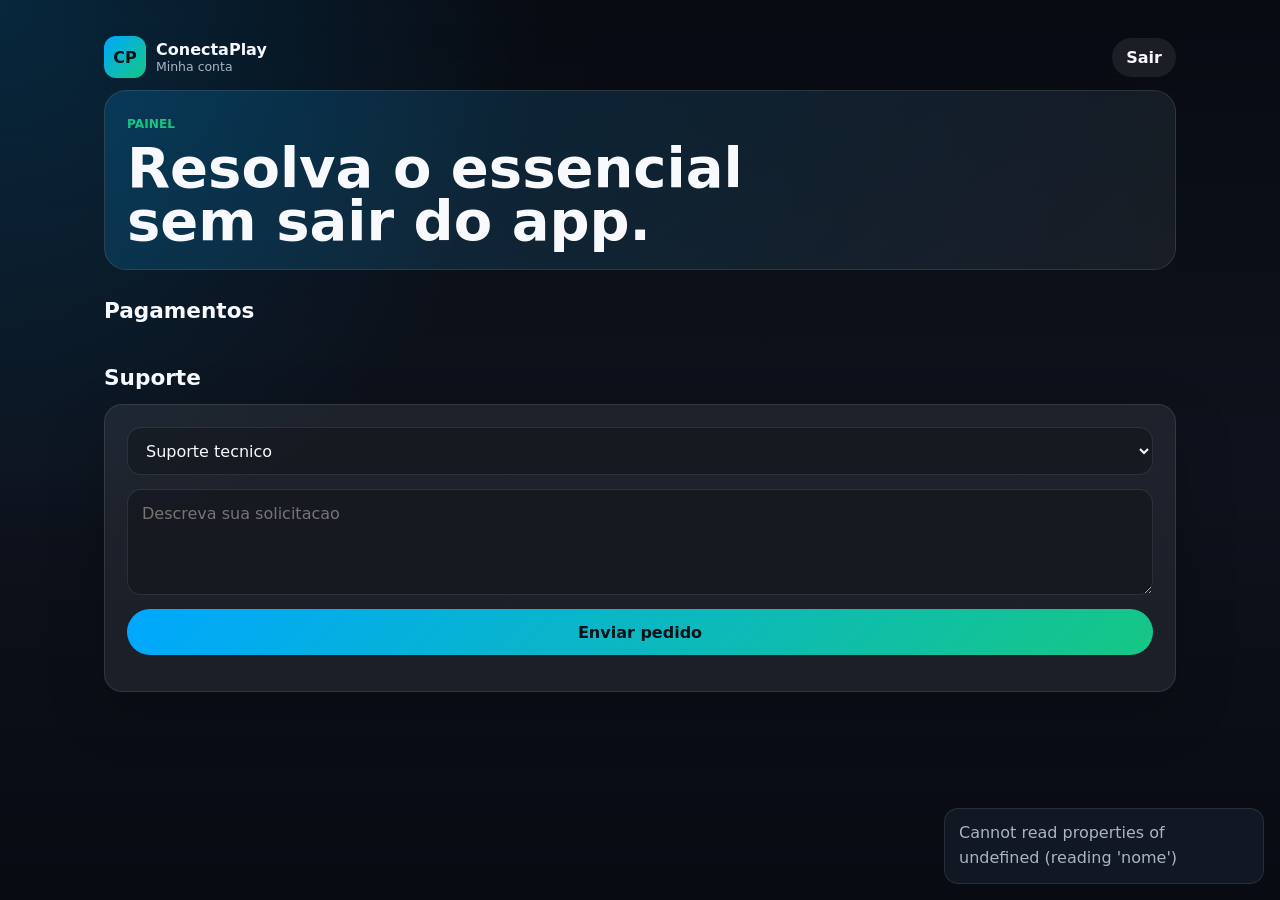
==== frontend/dashboard.html @ 922a5e2e "Inicio conectaplay" ====
<!doctype html>
<html lang="pt-BR">
  <head>
    <meta charset="utf-8">
    <meta name="viewport" content="width=device-width, initial-scale=1">
    <title>Dashboard | ConectaPlay</title>
    <link rel="stylesheet" href="css/style.css">
  </head>
  <body>
    <main class="app-shell dashboard-shell">
      <header class="topbar">
        <a class="brand" href="index.html" aria-label="ConectaPlay">
          <span class="brand-mark">CP</span>
          <span>
            <strong id="companyName">ConectaPlay</strong>
            <small id="welcomeText">Minha conta</small>
          </span>
        </a>
        <button id="logoutBtn" class="icon-link" type="button">Sair</button>
      </header>

      <section class="dashboard-hero">
        <span class="eyebrow">Painel</span>
        <h1>Resolva o essencial sem sair do app.</h1>
      </section>

      <section id="pagamentos" class="section-block">
        <div class="section-title">
          <h2>Pagamentos</h2>
        </div>
        <div id="paymentsList" class="stack-list"></div>
      </section>

      <section id="suporte" class="section-block">
        <div class="section-title">
          <h2>Suporte</h2>
        </div>
        <form id="supportForm" class="support-form">
          <select name="tipo" aria-label="Tipo de pedido">
            <option value="suporte">Suporte tecnico</option>
            <option value="beneficio">Beneficio</option>
            <option value="financeiro">Financeiro</option>
          </select>
          <textarea name="mensagem" rows="4" placeholder="Descreva sua solicitacao" required></textarea>
          <button class="primary-btn full-btn" type="submit">Enviar pedido</button>
          <p id="supportMessage" class="form-message" role="status"></p>
        </form>
        <div id="ordersList" class="stack-list"></div>
      </section>
    </main>

    <script src="js/dashboard.js"></script>
  </body>
</html>
---- frontend/css/style.css ----
:root {
  --bg: #080b12;
  --surface: #111723;
  --surface-soft: #182132;
  --text: #f7f9fc;
  --muted: #a9b4c5;
  --primary: #00a8ff;
  --secondary: #16c784;
  --line: rgba(255, 255, 255, 0.1);
  --danger: #ff5f6d;
  font-family: Inter, ui-sans-serif, system-ui, -apple-system, BlinkMacSystemFont, "Segoe UI", sans-serif;
}

* {
  box-sizing: border-box;
}

body {
  margin: 0;
  min-height: 100vh;
  color: var(--text);
  background:
    radial-gradient(circle at top left, rgba(0, 168, 255, 0.18), transparent 34rem),
    linear-gradient(180deg, #080b12 0%, #0d121c 52%, #080b12 100%);
}

a {
  color: inherit;
  text-decoration: none;
}

img {
  display: block;
  max-width: 100%;
}

button,
input,
select,
textarea {
  font: inherit;
}

.app-shell {
  width: min(1120px, 100%);
  margin: 0 auto;
  padding: 16px 16px 40px;
}

.topbar {
  position: sticky;
  top: 0;
  z-index: 10;
  display: flex;
  align-items: center;
  justify-content: space-between;
  gap: 16px;
  padding: 12px 0;
  backdrop-filter: blur(18px);
}

.brand {
  display: inline-flex;
  align-items: center;
  gap: 10px;
  min-width: 0;
}

.brand-mark {
  display: grid;
  width: 42px;
  height: 42px;
  place-items: center;
  border-radius: 12px;
  color: #061017;
  background: linear-gradient(135deg, var(--primary), var(--secondary));
  font-weight: 900;
}

.brand strong,
.brand small {
  display: block;
}

.brand small {
  color: var(--muted);
  font-size: 0.78rem;
}

.icon-link,
.ghost-btn,
.primary-btn {
  border: 0;
  border-radius: 999px;
  cursor: pointer;
  font-weight: 800;
  white-space: nowrap;
}

.icon-link {
  padding: 10px 14px;
  color: var(--text);
  background: rgba(255, 255, 255, 0.08);
}

.hero {
  min-height: 470px;
  display: flex;
  align-items: end;
  margin: 10px 0 18px;
  padding: 28px;
  border: 1px solid var(--line);
  border-radius: 24px;
  overflow: hidden;
  background:
    linear-gradient(90deg, rgba(8, 11, 18, 0.92), rgba(8, 11, 18, 0.24)),
    url("https://images.unsplash.com/photo-1522869635100-9f4c5e86aa37?auto=format&fit=crop&w=1600&q=80") center/cover;
}

.hero-content {
  width: min(640px, 100%);
}

.eyebrow {
  display: inline-flex;
  margin-bottom: 10px;
  color: var(--secondary);
  font-size: 0.76rem;
  font-weight: 900;
  letter-spacing: 0;
  text-transform: uppercase;
}

h1,
h2,
h3,
p {
  margin-top: 0;
}

h1 {
  margin-bottom: 12px;
  font-size: clamp(2.2rem, 11vw, 4.8rem);
  line-height: 0.95;
}

h2 {
  margin-bottom: 0;
  font-size: 1.35rem;
}

h3 {
  margin-bottom: 8px;
  font-size: 1rem;
}

p {
  color: var(--muted);
  line-height: 1.55;
}

.hero-actions {
  display: flex;
  flex-wrap: wrap;
  gap: 10px;
  margin-top: 22px;
}

.primary-btn,
.ghost-btn {
  display: inline-flex;
  align-items: center;
  justify-content: center;
  min-height: 46px;
  padding: 0 18px;
}

.primary-btn {
  color: #061017;
  background: linear-gradient(135deg, var(--primary), var(--secondary));
}

.ghost-btn {
  color: var(--text);
  border: 1px solid var(--line);
  background: rgba(255, 255, 255, 0.07);
}

.quick-grid {
  display: grid;
  grid-template-columns: repeat(2, minmax(0, 1fr));
  gap: 10px;
}

.quick-card {
  display: flex;
  min-height: 90px;
  align-items: center;
  gap: 12px;
  padding: 16px;
  border: 1px solid var(--line);
  border-radius: 18px;
  background: rgba(255, 255, 255, 0.06);
}

.quick-card span {
  display: grid;
  width: 38px;
  height: 38px;
  place-items: center;
  border-radius: 12px;
  color: #061017;
  background: var(--primary);
  font-weight: 900;
}

.section-block {
  margin-top: 28px;
}

.section-title {
  display: flex;
  align-items: center;
  justify-content: space-between;
  gap: 16px;
  margin-bottom: 14px;
}

.section-title a {
  color: var(--secondary);
  font-weight: 800;
}

.media-row {
  display: grid;
  grid-auto-flow: column;
  grid-auto-columns: minmax(245px, 320px);
  gap: 14px;
  overflow-x: auto;
  padding-bottom: 8px;
  scroll-snap-type: x mandatory;
}

.media-card,
.partner-card,
.list-card,
.support-form,
.auth-card {
  border: 1px solid var(--line);
  border-radius: 18px;
  background: rgba(255, 255, 255, 0.07);
  box-shadow: 0 20px 60px rgba(0, 0, 0, 0.18);
}

.media-card {
  overflow: hidden;
  scroll-snap-align: start;
}

.media-card img {
  width: 100%;
  aspect-ratio: 16 / 9;
  object-fit: cover;
  background: var(--surface-soft);
}

.media-card div {
  padding: 14px;
}

.media-card span,
.partner-card span,
.list-card span {
  color: var(--muted);
  font-size: 0.84rem;
}

.benefit-band {
  padding: 24px;
  border: 1px solid var(--line);
  border-radius: 22px;
  background: linear-gradient(135deg, rgba(0, 168, 255, 0.2), rgba(22, 199, 132, 0.12));
}

.partner-grid,
.stack-list {
  display: grid;
  gap: 12px;
}

.partner-card,
.list-card {
  display: grid;
  grid-template-columns: auto 1fr auto;
  align-items: center;
  gap: 12px;
  padding: 14px;
}

.partner-logo {
  display: grid;
  width: 48px;
  height: 48px;
  place-items: center;
  border-radius: 14px;
  color: #061017;
  background: var(--secondary);
  font-weight: 900;
}

.partner-card a,
.coupon,
.status {
  display: inline-flex;
  width: fit-content;
  align-items: center;
  min-height: 30px;
  padding: 0 10px;
  border-radius: 999px;
  color: var(--text);
  background: rgba(255, 255, 255, 0.1);
  font-size: 0.8rem;
  font-weight: 800;
}

.auth-shell {
  display: grid;
  width: min(460px, 100%);
  min-height: 100vh;
  align-content: center;
  gap: 22px;
  margin: 0 auto;
  padding: 18px;
}

.auth-card,
.support-form {
  display: grid;
  gap: 14px;
  padding: 22px;
}

.auth-card h1 {
  font-size: 2.25rem;
}

label {
  display: grid;
  gap: 8px;
  color: var(--muted);
  font-weight: 700;
}

input,
select,
textarea {
  width: 100%;
  border: 1px solid var(--line);
  border-radius: 14px;
  color: var(--text);
  background: rgba(0, 0, 0, 0.24);
  outline: 0;
}

input,
select {
  min-height: 48px;
  padding: 0 14px;
}

textarea {
  resize: vertical;
  padding: 14px;
}

.full-btn {
  width: 100%;
}

.form-message,
.empty-state,
.toast {
  margin: 0;
  color: var(--muted);
}

.toast {
  position: fixed;
  right: 16px;
  bottom: 16px;
  max-width: 320px;
  padding: 12px 14px;
  border: 1px solid var(--line);
  border-radius: 14px;
  background: var(--surface);
}

.dashboard-hero {
  padding: 22px;
  border: 1px solid var(--line);
  border-radius: 22px;
  background: linear-gradient(135deg, rgba(0, 168, 255, 0.18), rgba(255, 255, 255, 0.06));
}

.dashboard-hero h1 {
  max-width: 720px;
  margin-bottom: 0;
  font-size: clamp(2rem, 8vw, 3.5rem);
}

.list-card {
  grid-template-columns: 1fr auto;
}

.list-card strong,
.list-card span {
  display: block;
}

.right-info {
  text-align: right;
}

@media (min-width: 760px) {
  .app-shell {
    padding: 24px 24px 56px;
  }

  .quick-grid {
    grid-template-columns: repeat(4, minmax(0, 1fr));
  }

  .partner-grid {
    grid-template-columns: repeat(2, minmax(0, 1fr));
  }
}

@media (max-width: 520px) {
  .hero {
    min-height: 520px;
    padding: 20px;
    border-radius: 20px;
  }

  .partner-card {
    grid-template-columns: auto 1fr;
  }

  .partner-card a {
    grid-column: 1 / -1;
    justify-content: center;
    width: 100%;
  }
}
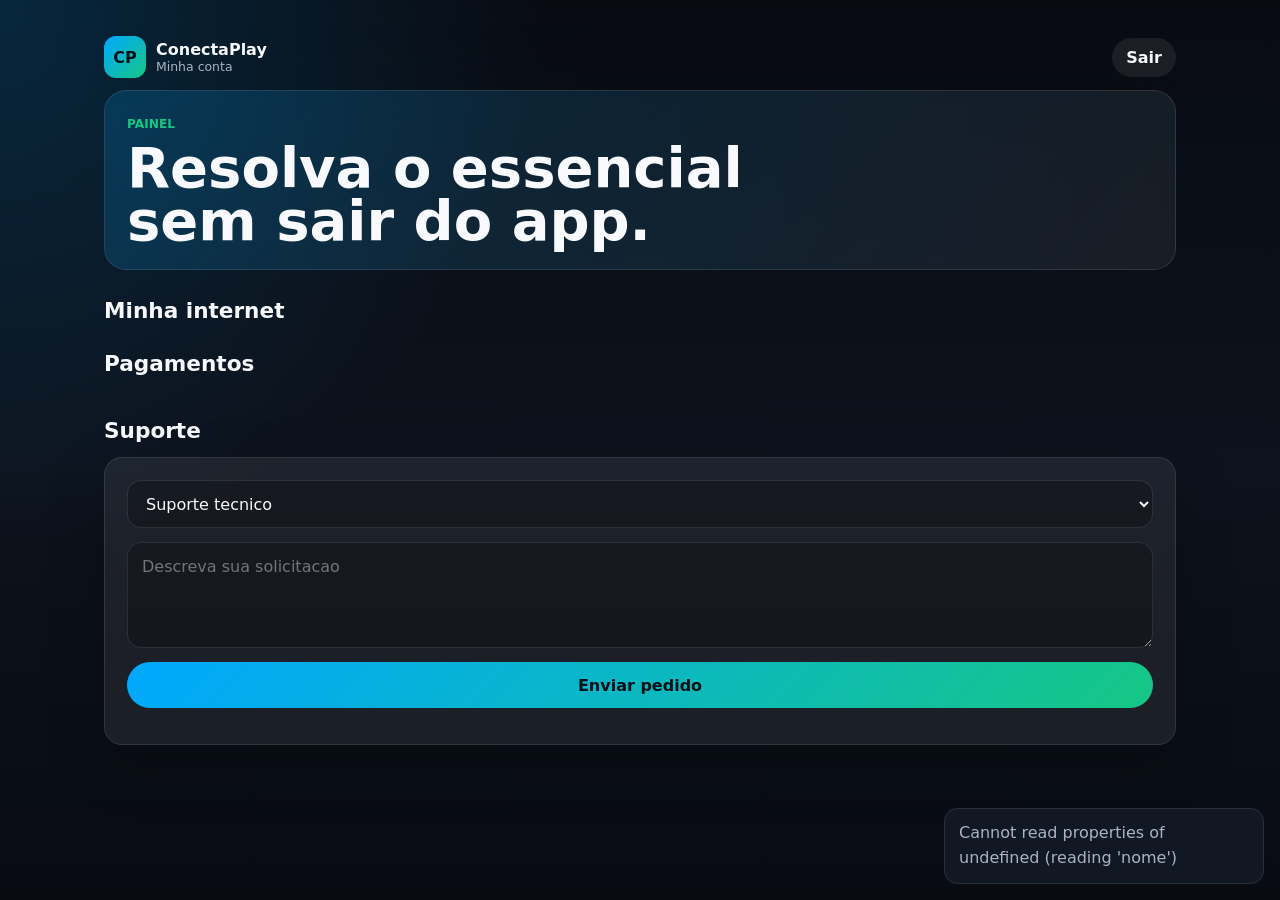
==== commit 1454a384: "Inicio conectaplay 2" ====
--- a/frontend/dashboard.html
+++ b/frontend/dashboard.html
@@ -22,6 +22,13 @@
       <section class="dashboard-hero">
         <span class="eyebrow">Painel</span>
         <h1>Resolva o essencial sem sair do app.</h1>
+      </section>
+
+      <section id="minha-internet" class="section-block">
+        <div class="section-title">
+          <h2>Minha internet</h2>
+        </div>
+        <div id="internetPanel" class="internet-panel" aria-live="polite"></div>
       </section>
 
       <section id="pagamentos" class="section-block">
--- a/frontend/css/style.css
+++ b/frontend/css/style.css
@@ -244,6 +244,7 @@
 .media-card,
 .partner-card,
 .list-card,
+.internet-card,
 .support-form,
 .auth-card {
   border: 1px solid var(--line);
@@ -408,6 +409,44 @@
   font-size: clamp(2rem, 8vw, 3.5rem);
 }
 
+.internet-card {
+  display: grid;
+  gap: 18px;
+  padding: 18px;
+}
+
+.internet-card h3 {
+  margin-bottom: 6px;
+  font-size: 1.4rem;
+}
+
+.speed-grid {
+  display: grid;
+  grid-template-columns: repeat(2, minmax(0, 1fr));
+  gap: 10px;
+}
+
+.speed-grid div {
+  min-height: 92px;
+  padding: 14px;
+  border: 1px solid var(--line);
+  border-radius: 14px;
+  background: rgba(0, 0, 0, 0.16);
+}
+
+.speed-grid span,
+.inline-actions {
+  display: block;
+  color: var(--muted);
+  font-size: 0.82rem;
+}
+
+.speed-grid strong {
+  display: block;
+  margin-top: 8px;
+  font-size: 1.15rem;
+}
+
 .list-card {
   grid-template-columns: 1fr auto;
 }
@@ -421,6 +460,27 @@
   text-align: right;
 }
 
+.inline-actions {
+  display: flex;
+  justify-content: flex-end;
+  gap: 6px;
+  margin-top: 8px;
+}
+
+.mini-action {
+  display: inline-flex;
+  min-height: 28px;
+  align-items: center;
+  border: 1px solid var(--line);
+  border-radius: 999px;
+  padding: 0 10px;
+  color: var(--text);
+  background: rgba(255, 255, 255, 0.08);
+  font-size: 0.78rem;
+  font-weight: 800;
+  cursor: pointer;
+}
+
 @media (min-width: 760px) {
   .app-shell {
     padding: 24px 24px 56px;
@@ -432,6 +492,15 @@
 
   .partner-grid {
     grid-template-columns: repeat(2, minmax(0, 1fr));
+  }
+
+  .internet-card {
+    grid-template-columns: 1.1fr 1.4fr;
+    align-items: center;
+  }
+
+  .internet-card .hero-actions {
+    grid-column: 1 / -1;
   }
 }
 
@@ -451,4 +520,16 @@
     justify-content: center;
     width: 100%;
   }
-}
+
+  .list-card {
+    grid-template-columns: 1fr;
+  }
+
+  .right-info {
+    text-align: left;
+  }
+
+  .inline-actions {
+    justify-content: flex-start;
+  }
+}
